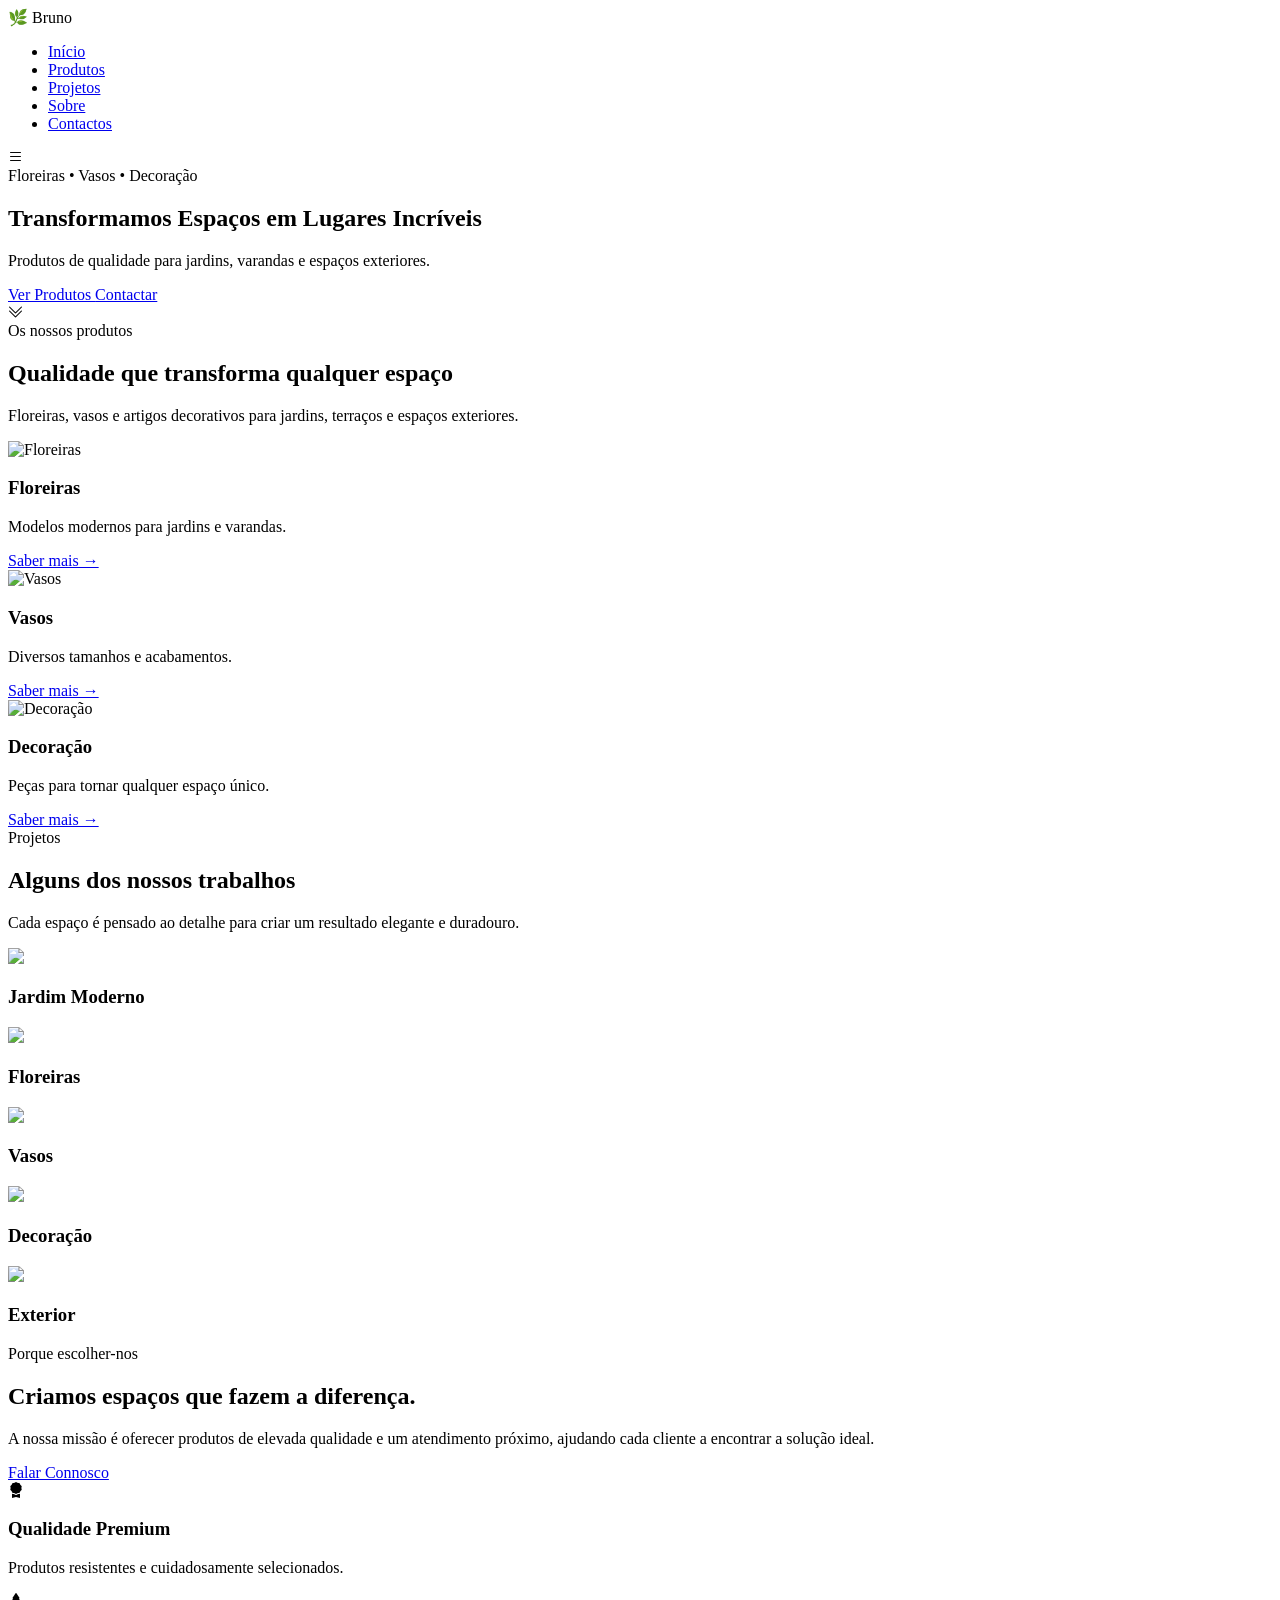
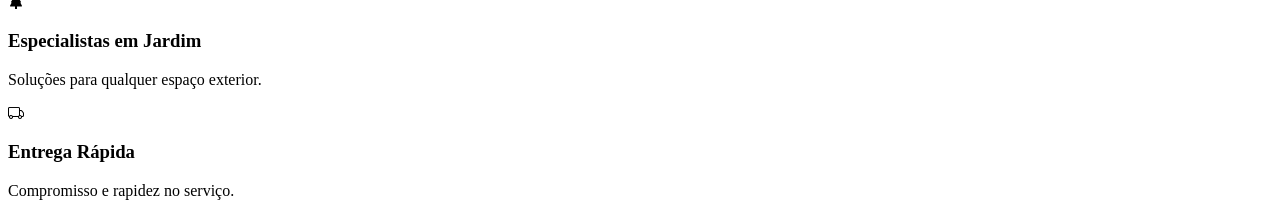
==== index.html @ 59ba1ccf "Add files via upload" ====
<!DOCTYPE html>
<html lang="pt-PT">

<head>

<meta charset="UTF-8">

<meta name="viewport" content="width=device-width, initial-scale=1.0">

<title>Bruno | Floreiras & Decoração</title>

<meta name="description" content="Floreiras, vasos e decoração para jardins.">

<link rel="preconnect" href="https://fonts.googleapis.com">

<link rel="preconnect" href="https://fonts.gstatic.com" crossorigin>

<link href="https://fonts.googleapis.com/css2?family=Montserrat:wght@300;400;500;600;700;800&display=swap" rel="stylesheet">

<link href="https://cdn.jsdelivr.net/npm/bootstrap-icons@1.11.3/font/bootstrap-icons.css" rel="stylesheet">

<link rel="stylesheet" href="assets/css/style.css">

</head>

<body>

<div id="loader">

<div class="leaf"></div>

</div>

<header>

<nav class="navbar">

<div class="container">

<div class="logo">

🌿 Bruno

</div>

<ul>

<li><a href="#inicio">Início</a></li>

<li><a href="#produtos">Produtos</a></li>

<li><a href="#projetos">Projetos</a></li>

<li><a href="#sobre">Sobre</a></li>

<li><a href="#contactos">Contactos</a></li>

</ul>

<div class="menu-mobile">

<i class="bi bi-list"></i>

</div>

</div>

</nav>

<section class="hero" id="inicio">

<div class="overlay"></div>

<div class="hero-content">

<span>

Floreiras • Vasos • Decoração

</span>

<h1>

Transformamos Espaços em Lugares Incríveis

</h1>

<p>

Produtos de qualidade para jardins,
varandas e espaços exteriores.

</p>

<div class="hero-buttons">

<a href="#produtos" class="btn green">

Ver Produtos

</a>

<a href="#contactos" class="btn white">

Contactar

</a>

</div>

</div>

<div class="scroll">

<i class="bi bi-chevron-double-down"></i>

</div>

</section>

</header>

<main>

<section id="produtos" class="products">

<div class="container">

<div class="section-title">

<span>Os nossos produtos</span>

<h2>Qualidade que transforma qualquer espaço</h2>

<p>
Floreiras, vasos e artigos decorativos para jardins, terraços e espaços exteriores.
</p>

</div>

<div class="product-grid">

<div class="card">

<img src="https://images.unsplash.com/photo-1466692476868-aef1dfb1e735?w=900" alt="Floreiras">

<div class="info">

<h3>Floreiras</h3>

<p>Modelos modernos para jardins e varandas.</p>

<a href="#">Saber mais →</a>

</div>

</div>

<div class="card">

<img src="https://images.unsplash.com/photo-1463320726281-696a485928c7?w=900" alt="Vasos">

<div class="info">

<h3>Vasos</h3>

<p>Diversos tamanhos e acabamentos.</p>

<a href="#">Saber mais →</a>

</div>

</div>

<div class="card">

<img src="https://images.unsplash.com/photo-1494526585095-c41746248156?w=900" alt="Decoração">

<div class="info">

<h3>Decoração</h3>

<p>Peças para tornar qualquer espaço único.</p>

<a href="#">Saber mais →</a>

</div>

</div>

</div>

</div>

</section>



<section id="projetos" class="projects">

<div class="container">

<div class="section-title">

<span>Projetos</span>

<h2>Alguns dos nossos trabalhos</h2>

<p>

Cada espaço é pensado ao detalhe para criar um resultado elegante e duradouro.

</p>

</div>

<div class="gallery">

<div class="gallery-item large">

<img src="https://images.unsplash.com/photo-1441974231531-c6227db76b6e?w=1200">

<div class="overlay-gallery">

<h3>Jardim Moderno</h3>

</div>

</div>

<div class="gallery-item">

<img src="https://images.unsplash.com/photo-1466692476868-aef1dfb1e735?w=900">

<div class="overlay-gallery">

<h3>Floreiras</h3>

</div>

</div>

<div class="gallery-item">

<img src="https://images.unsplash.com/photo-1463320726281-696a485928c7?w=900">

<div class="overlay-gallery">

<h3>Vasos</h3>

</div>

</div>

<div class="gallery-item">

<img src="https://images.unsplash.com/photo-1494526585095-c41746248156?w=900">

<div class="overlay-gallery">

<h3>Decoração</h3>

</div>

</div>

<div class="gallery-item">

<img src="https://images.unsplash.com/photo-1505693416388-ac5ce068fe85?w=900">

<div class="overlay-gallery">

<h3>Exterior</h3>

</div>

</div>

</div>

</div>

</section>


<section class="why-us">

<div class="container">

<div class="left">

<span>Porque escolher-nos</span>

<h2>

Criamos espaços que fazem a diferença.

</h2>

<p>

A nossa missão é oferecer produtos de elevada qualidade e um atendimento próximo, ajudando cada cliente a encontrar a solução ideal.

</p>

<a href="#contactos" class="btn green">

Falar Connosco

</a>

</div>

<div class="right">

<div class="feature">

<i class="bi bi-award-fill"></i>

<div>

<h3>Qualidade Premium</h3>

<p>Produtos resistentes e cuidadosamente selecionados.</p>

</div>

</div>

<div class="feature">

<i class="bi bi-tree-fill"></i>

<div>

<h3>Especialistas em Jardim</h3>

<p>Soluções para qualquer espaço exterior.</p>

</div>

</div>

<div class="feature">

<i class="bi bi-truck"></i>

<div>

<h3>Entrega Rápida</h3>

<p>Compromisso e rapidez no serviço.</p>

</div>

</div>

</div>

</div>

</section>



<section id="sobre">

</section>

<section id="contactos">

</section>

</main>

<script src="assets/js/script.js"></script>

</body>

</html>
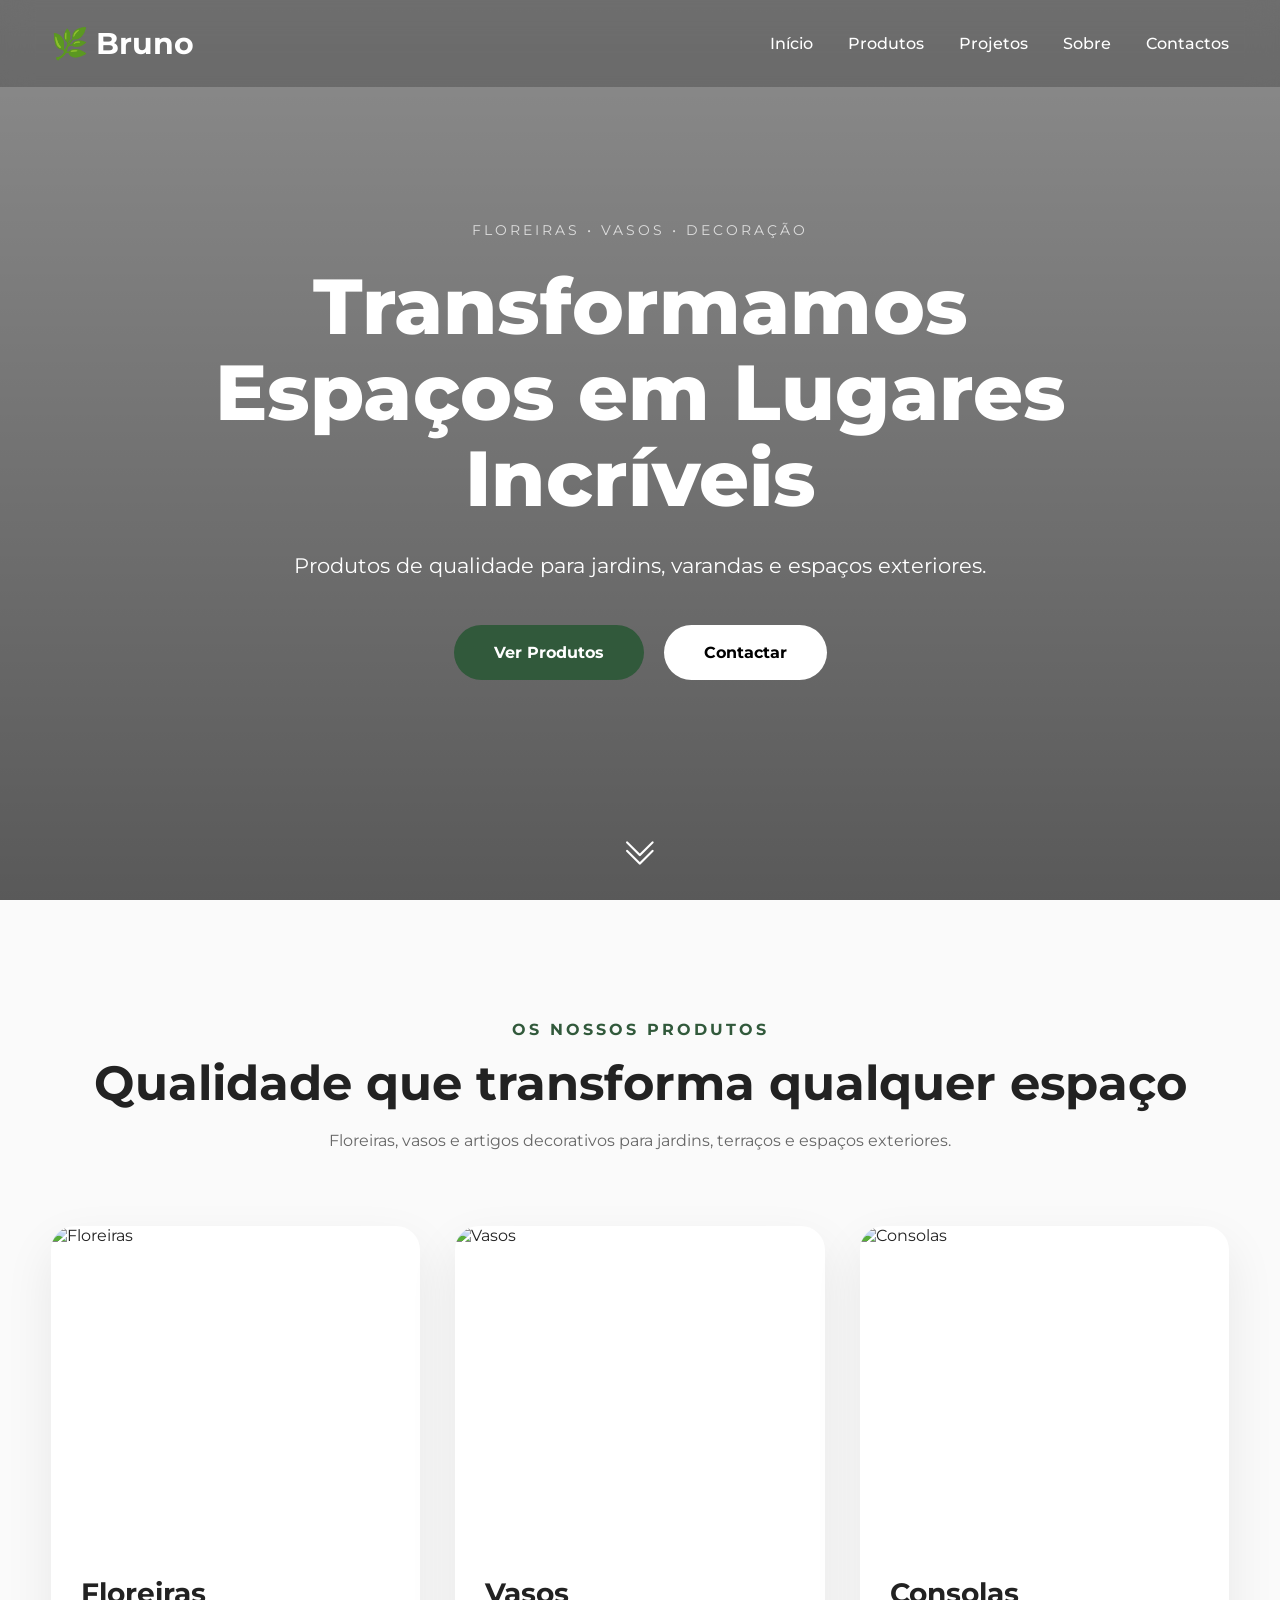
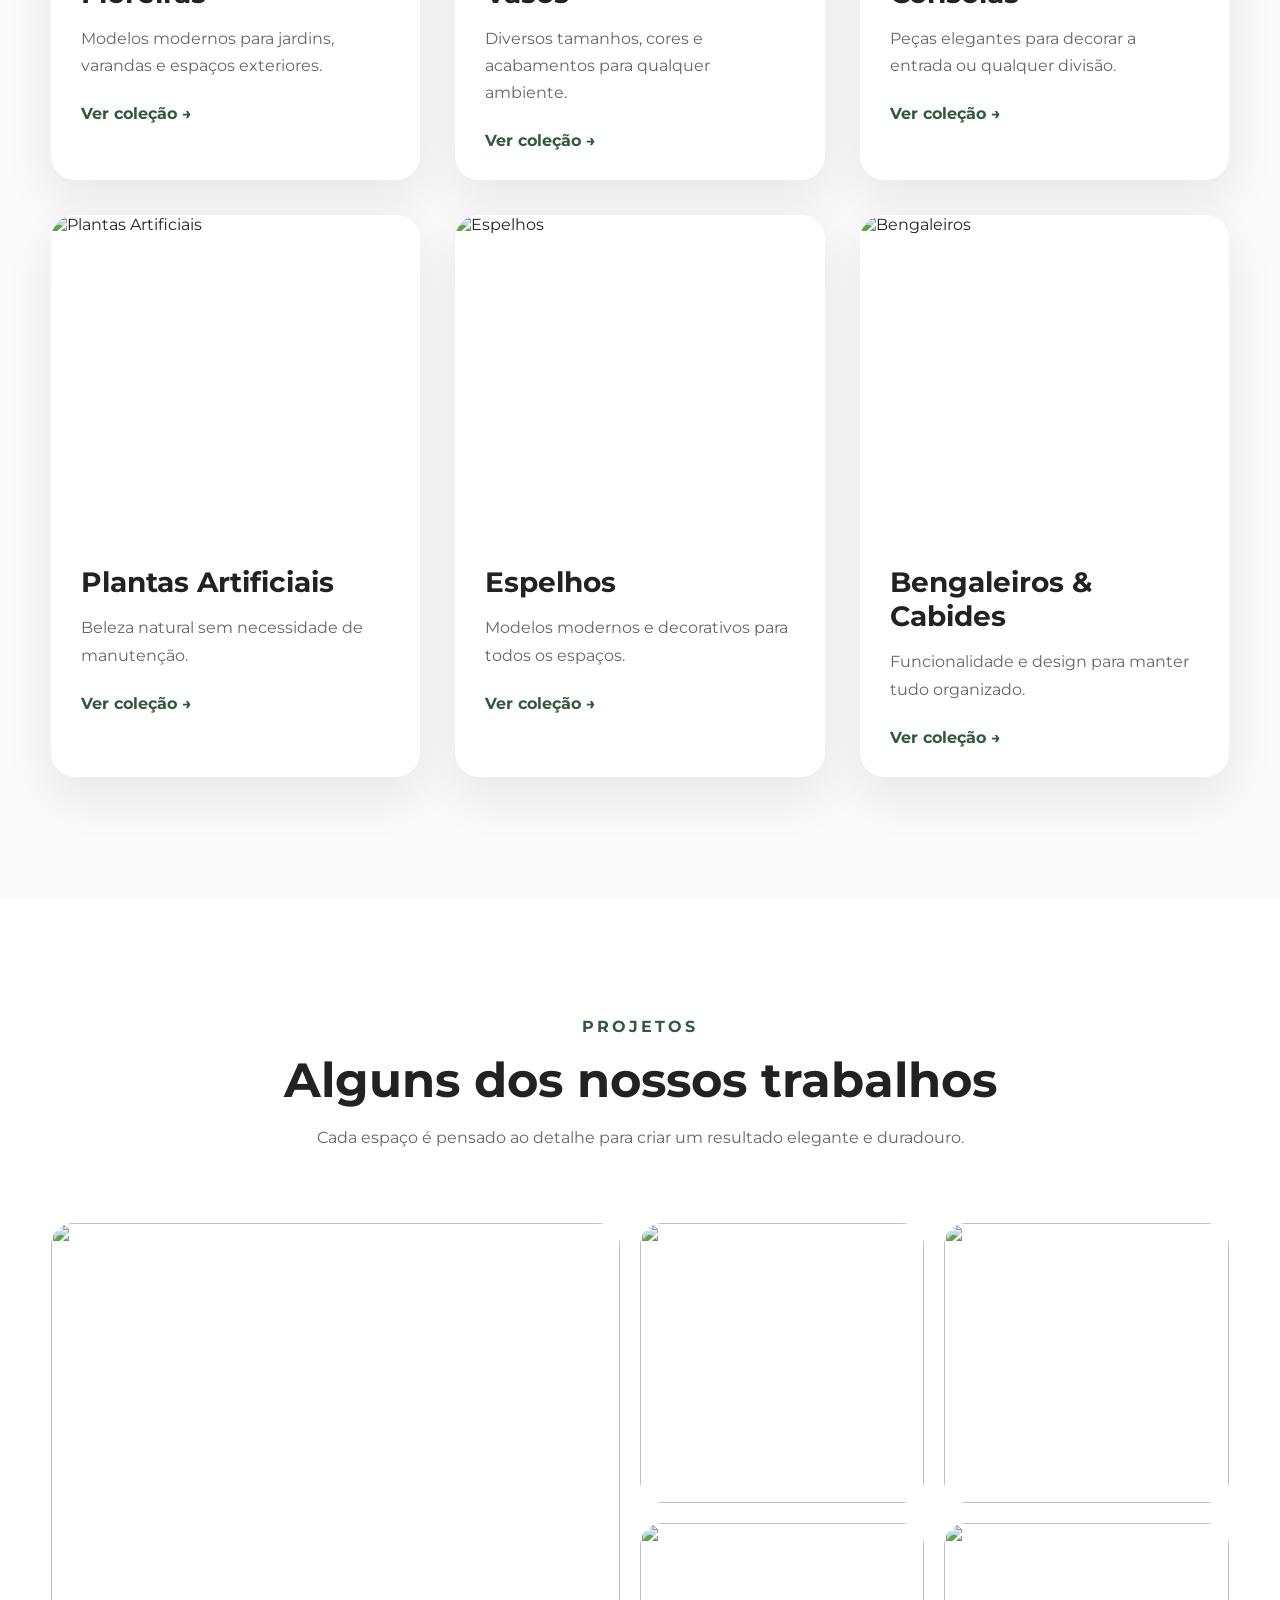
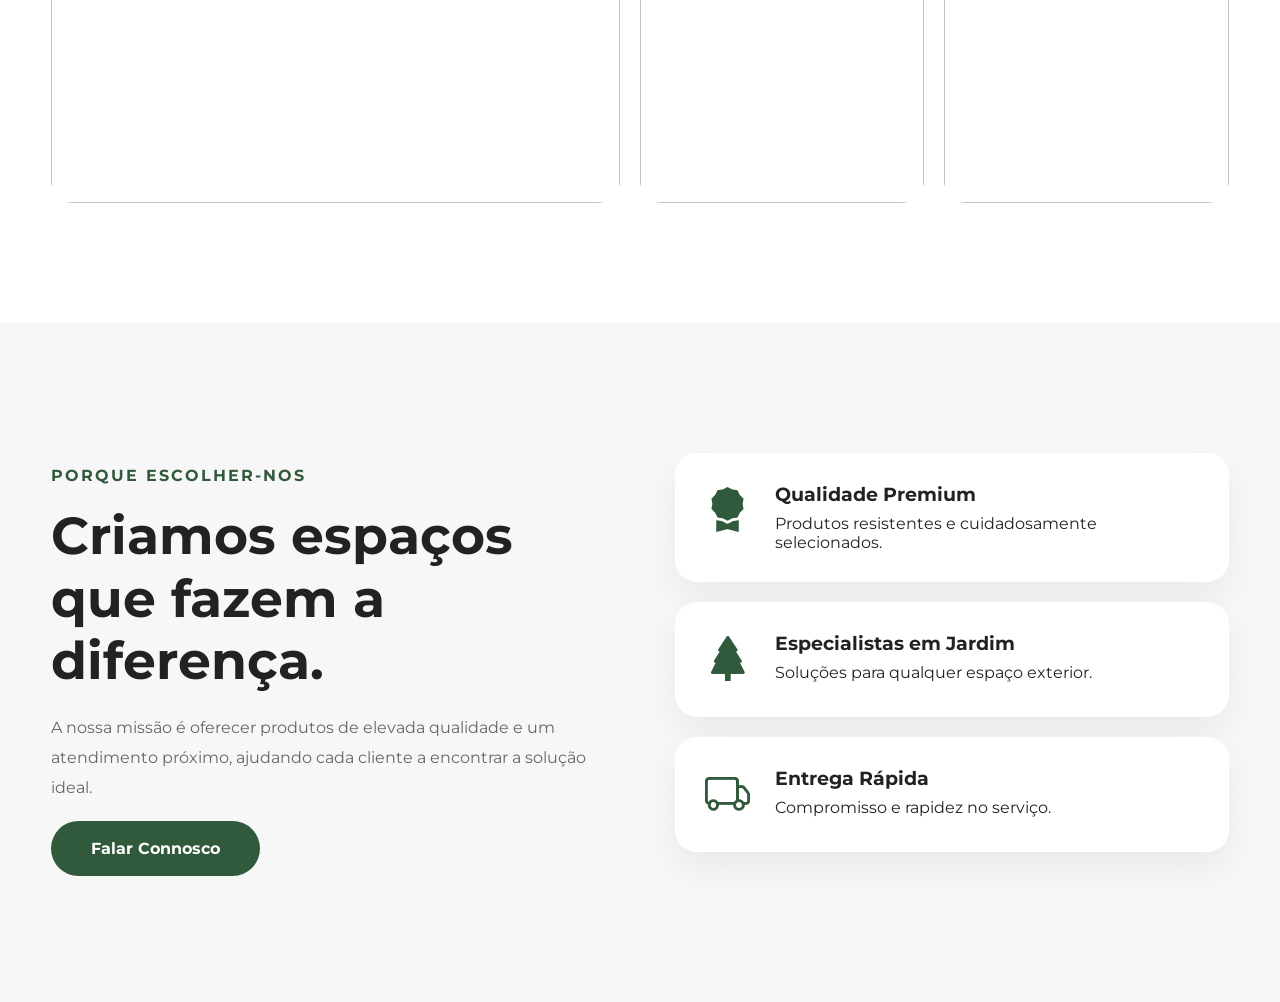
==== commit c98c602e: "Update index.html" ====
--- a/index.html
+++ b/index.html
@@ -140,169 +140,179 @@
 
 <div class="product-grid">
 
-<div class="card">
-
-<img src="https://images.unsplash.com/photo-1466692476868-aef1dfb1e735?w=900" alt="Floreiras">
-
-<div class="info">
+    <div class="card">
+        <img src="https://images.unsplash.com/photo-1466692476868-aef1dfb1e735?w=900" alt="Floreiras">
+
+        <div class="info">
+            <h3>Floreiras</h3>
+            <p>Modelos modernos para jardins, varandas e espaços exteriores.</p>
+            <a href="floreiras.html">Ver coleção →</a>
+        </div>
+    </div>
+
+    <div class="card">
+        <img src="https://images.unsplash.com/photo-1463320726281-696a485928c7?w=900" alt="Vasos">
+
+        <div class="info">
+            <h3>Vasos</h3>
+            <p>Diversos tamanhos, cores e acabamentos para qualquer ambiente.</p>
+            <a href="vasos.html">Ver coleção →</a>
+        </div>
+    </div>
+
+    <div class="card">
+        <img src="https://images.unsplash.com/photo-1505693416388-ac5ce068fe85?w=900" alt="Consolas">
+
+        <div class="info">
+            <h3>Consolas</h3>
+            <p>Peças elegantes para decorar a entrada ou qualquer divisão.</p>
+            <a href="consolas.html">Ver coleção →</a>
+        </div>
+    </div>
+
+    <div class="card">
+        <img src="https://images.unsplash.com/photo-1459156212016-c812468e2115?w=900" alt="Plantas Artificiais">
+
+        <div class="info">
+            <h3>Plantas Artificiais</h3>
+            <p>Beleza natural sem necessidade de manutenção.</p>
+            <a href="plantas-artificiais.html">Ver coleção →</a>
+        </div>
+    </div>
+
+    <div class="card">
+        <img src="https://images.unsplash.com/photo-1513519245088-0e12902e5a38?w=900" alt="Espelhos">
+
+        <div class="info">
+            <h3>Espelhos</h3>
+            <p>Modelos modernos e decorativos para todos os espaços.</p>
+            <a href="espelhos.html">Ver coleção →</a>
+        </div>
+    </div>
+
+    <div class="card">
+        <img src="https://images.unsplash.com/photo-1519947486511-46149fa0a254?w=900" alt="Bengaleiros">
+
+        <div class="info">
+            <h3>Bengaleiros & Cabides</h3>
+            <p>Funcionalidade e design para manter tudo organizado.</p>
+            <a href="bengaleiros.html">Ver coleção →</a>
+        </div>
+    </div>
+
+</div>
+
+</section>
+
+
+
+<section id="projetos" class="projects">
+
+<div class="container">
+
+<div class="section-title">
+
+<span>Projetos</span>
+
+<h2>Alguns dos nossos trabalhos</h2>
+
+<p>
+
+Cada espaço é pensado ao detalhe para criar um resultado elegante e duradouro.
+
+</p>
+
+</div>
+
+<div class="gallery">
+
+<div class="gallery-item large">
+
+<img src="https://images.unsplash.com/photo-1441974231531-c6227db76b6e?w=1200">
+
+<div class="overlay-gallery">
+
+<h3>Jardim Moderno</h3>
+
+</div>
+
+</div>
+
+<div class="gallery-item">
+
+<img src="https://images.unsplash.com/photo-1466692476868-aef1dfb1e735?w=900">
+
+<div class="overlay-gallery">
 
 <h3>Floreiras</h3>
 
-<p>Modelos modernos para jardins e varandas.</p>
-
-<a href="#">Saber mais →</a>
-
-</div>
-
-</div>
-
-<div class="card">
-
-<img src="https://images.unsplash.com/photo-1463320726281-696a485928c7?w=900" alt="Vasos">
-
-<div class="info">
+</div>
+
+</div>
+
+<div class="gallery-item">
+
+<img src="https://images.unsplash.com/photo-1463320726281-696a485928c7?w=900">
+
+<div class="overlay-gallery">
 
 <h3>Vasos</h3>
 
-<p>Diversos tamanhos e acabamentos.</p>
-
-<a href="#">Saber mais →</a>
-
-</div>
-
-</div>
-
-<div class="card">
-
-<img src="https://images.unsplash.com/photo-1494526585095-c41746248156?w=900" alt="Decoração">
-
-<div class="info">
+</div>
+
+</div>
+
+<div class="gallery-item">
+
+<img src="https://images.unsplash.com/photo-1494526585095-c41746248156?w=900">
+
+<div class="overlay-gallery">
 
 <h3>Decoração</h3>
 
-<p>Peças para tornar qualquer espaço único.</p>
-
-<a href="#">Saber mais →</a>
-
-</div>
-
-</div>
-
-</div>
-
-</div>
-
-</section>
-
-
-
-<section id="projetos" class="projects">
+</div>
+
+</div>
+
+<div class="gallery-item">
+
+<img src="https://images.unsplash.com/photo-1505693416388-ac5ce068fe85?w=900">
+
+<div class="overlay-gallery">
+
+<h3>Exterior</h3>
+
+</div>
+
+</div>
+
+</div>
+
+</div>
+
+</section>
+
+
+<section class="why-us">
 
 <div class="container">
 
-<div class="section-title">
-
-<span>Projetos</span>
-
-<h2>Alguns dos nossos trabalhos</h2>
+<div class="left">
+
+<span>Porque escolher-nos</span>
+
+<h2>
+
+Criamos espaços que fazem a diferença.
+
+</h2>
 
 <p>
 
-Cada espaço é pensado ao detalhe para criar um resultado elegante e duradouro.
+A nossa missão é oferecer produtos de elevada qualidade e um atendimento próximo, ajudando cada cliente a encontrar a solução ideal.
 
 </p>
 
-</div>
-
-<div class="gallery">
-
-<div class="gallery-item large">
-
-<img src="https://images.unsplash.com/photo-1441974231531-c6227db76b6e?w=1200">
-
-<div class="overlay-gallery">
-
-<h3>Jardim Moderno</h3>
-
-</div>
-
-</div>
-
-<div class="gallery-item">
-
-<img src="https://images.unsplash.com/photo-1466692476868-aef1dfb1e735?w=900">
-
-<div class="overlay-gallery">
-
-<h3>Floreiras</h3>
-
-</div>
-
-</div>
-
-<div class="gallery-item">
-
-<img src="https://images.unsplash.com/photo-1463320726281-696a485928c7?w=900">
-
-<div class="overlay-gallery">
-
-<h3>Vasos</h3>
-
-</div>
-
-</div>
-
-<div class="gallery-item">
-
-<img src="https://images.unsplash.com/photo-1494526585095-c41746248156?w=900">
-
-<div class="overlay-gallery">
-
-<h3>Decoração</h3>
-
-</div>
-
-</div>
-
-<div class="gallery-item">
-
-<img src="https://images.unsplash.com/photo-1505693416388-ac5ce068fe85?w=900">
-
-<div class="overlay-gallery">
-
-<h3>Exterior</h3>
-
-</div>
-
-</div>
-
-</div>
-
-</div>
-
-</section>
-
-
-<section class="why-us">
-
-<div class="container">
-
-<div class="left">
-
-<span>Porque escolher-nos</span>
-
-<h2>
-
-Criamos espaços que fazem a diferença.
-
-</h2>
-
-<p>
-
-A nossa missão é oferecer produtos de elevada qualidade e um atendimento próximo, ajudando cada cliente a encontrar a solução ideal.
-
-</p>
-
 <a href="#contactos" class="btn green">
 
 Falar Connosco
@@ -377,4 +387,4 @@
 
 </body>
 
-</html>+</html>
--- a/assets/css/style.css
+++ b/assets/css/style.css
@@ -0,0 +1,870 @@
+/* ==========================
+   BRUNO PREMIUM V2
+========================== */
+
+:root{
+
+--green:#31593b;
+--green-light:#6f9d61;
+--gold:#c8a96b;
+
+--dark:#121212;
+--white:#ffffff;
+
+--grey:#f5f5f5;
+--text:#555;
+
+--radius:22px;
+
+--shadow:0 15px 40px rgba(0,0,0,.12);
+
+}
+
+*{
+
+margin:0;
+padding:0;
+box-sizing:border-box;
+
+}
+
+html{
+
+scroll-behavior:smooth;
+
+}
+
+body{
+
+font-family:'Montserrat',sans-serif;
+background:white;
+color:#222;
+overflow-x:hidden;
+
+}
+
+img{
+
+max-width:100%;
+display:block;
+
+}
+
+a{
+
+text-decoration:none;
+
+}
+
+.container{
+
+width:min(1200px,92%);
+margin:auto;
+
+}
+
+/* ==========================
+LOADER
+========================== */
+
+#loader{
+
+position:fixed;
+
+inset:0;
+
+background:white;
+
+display:flex;
+
+justify-content:center;
+
+align-items:center;
+
+z-index:99999;
+
+transition:1s;
+
+}
+
+.leaf{
+
+width:70px;
+
+height:70px;
+
+border-radius:50%;
+
+border:6px solid var(--green);
+
+border-top-color:transparent;
+
+animation:spin 1s linear infinite;
+
+}
+
+@keyframes spin{
+
+to{
+
+transform:rotate(360deg);
+
+}
+
+}
+
+/* ==========================
+NAVBAR
+========================== */
+
+.navbar{
+
+position:fixed;
+
+top:0;
+
+left:0;
+
+width:100%;
+
+z-index:999;
+
+padding:25px 0;
+
+transition:.4s;
+
+background:rgba(20,20,20,.25);
+
+backdrop-filter:blur(15px);
+
+}
+
+.navbar.scrolled{
+
+background:rgba(18,18,18,.92);
+
+padding:15px 0;
+
+box-shadow:0 15px 35px rgba(0,0,0,.15);
+
+}
+
+.navbar .container{
+
+display:flex;
+
+justify-content:space-between;
+
+align-items:center;
+
+}
+
+.logo{
+
+font-size:30px;
+
+font-weight:700;
+
+color:white;
+
+}
+
+.navbar ul{
+
+display:flex;
+
+gap:35px;
+
+list-style:none;
+
+}
+
+.navbar a{
+
+color:white;
+
+font-weight:500;
+
+transition:.3s;
+
+}
+
+.navbar a:hover{
+
+color:var(--gold);
+
+}
+
+.menu-mobile{
+
+display:none;
+
+font-size:34px;
+
+color:white;
+
+cursor:pointer;
+
+}
+
+/* ==========================
+HERO
+========================== */
+
+.hero{
+
+height:100vh;
+
+background:url("https://images.unsplash.com/photo-1501004318641-b39e6451bec6?w=2200") center center/cover;
+
+position:relative;
+
+display:flex;
+
+justify-content:center;
+
+align-items:center;
+
+text-align:center;
+
+}
+
+.overlay{
+
+position:absolute;
+
+inset:0;
+
+background:linear-gradient(rgba(0,0,0,.45),rgba(0,0,0,.65));
+
+}
+
+.hero-content{
+
+position:relative;
+
+z-index:2;
+
+color:white;
+
+width:min(900px,92%);
+
+animation:fadeUp 1.2s;
+
+}
+
+.hero span{
+
+letter-spacing:3px;
+
+text-transform:uppercase;
+
+color:#ddd;
+
+font-size:14px;
+
+}
+
+.hero h1{
+
+font-size:78px;
+
+font-weight:800;
+
+margin:25px 0;
+
+line-height:1.1;
+
+}
+
+.hero p{
+
+font-size:21px;
+
+line-height:1.8;
+
+max-width:700px;
+
+margin:auto;
+
+margin-bottom:40px;
+
+}
+
+.hero-buttons{
+
+display:flex;
+
+justify-content:center;
+
+gap:20px;
+
+flex-wrap:wrap;
+
+}
+
+.btn{
+
+padding:18px 40px;
+
+border-radius:50px;
+
+font-weight:700;
+
+transition:.4s;
+
+}
+
+.green{
+
+background:var(--green);
+
+color:white;
+
+}
+
+.green:hover{
+
+background:#24442d;
+
+transform:translateY(-4px);
+
+}
+
+.white{
+
+background:white;
+
+color:black;
+
+}
+
+.white:hover{
+
+transform:translateY(-4px);
+
+}
+
+.scroll{
+
+position:absolute;
+
+bottom:25px;
+
+left:50%;
+
+transform:translateX(-50%);
+
+font-size:34px;
+
+color:white;
+
+animation:bounce 2s infinite;
+
+}
+
+@keyframes fadeUp{
+
+from{
+
+opacity:0;
+
+transform:translateY(60px);
+
+}
+
+to{
+
+opacity:1;
+
+transform:translateY(0);
+
+}
+
+}
+
+@keyframes bounce{
+
+0%,20%,50%,80%,100%{
+
+transform:translate(-50%,0);
+
+}
+
+40%{
+
+transform:translate(-50%,-12px);
+
+}
+
+60%{
+
+transform:translate(-50%,-6px);
+
+}
+
+}
+
+/*==========================
+PRODUTOS
+==========================*/
+
+.products{
+
+padding:120px 0;
+
+background:#fafafa;
+
+}
+
+.section-title{
+
+text-align:center;
+
+margin-bottom:70px;
+
+}
+
+.section-title span{
+
+color:var(--green);
+
+font-weight:700;
+
+text-transform:uppercase;
+
+letter-spacing:3px;
+
+}
+
+.section-title h2{
+
+font-size:48px;
+
+margin:15px 0;
+
+}
+
+.section-title p{
+
+max-width:700px;
+
+margin:auto;
+
+color:#666;
+
+line-height:1.8;
+
+}
+
+.product-grid{
+
+display:grid;
+
+grid-template-columns:repeat(auto-fit,minmax(320px,1fr));
+
+gap:35px;
+
+}
+
+.card{
+
+background:white;
+
+border-radius:24px;
+
+overflow:hidden;
+
+box-shadow:0 20px 50px rgba(0,0,0,.08);
+
+transition:.45s;
+
+}
+
+.card:hover{
+
+transform:translateY(-12px);
+
+box-shadow:0 35px 70px rgba(0,0,0,.15);
+
+}
+
+.card img{
+
+height:320px;
+
+width:100%;
+
+object-fit:cover;
+
+transition:.7s;
+
+}
+
+.card:hover img{
+
+transform:scale(1.08);
+
+}
+
+.info{
+
+padding:30px;
+
+}
+
+.info h3{
+
+font-size:28px;
+
+margin-bottom:15px;
+
+}
+
+.info p{
+
+color:#666;
+
+line-height:1.7;
+
+margin-bottom:25px;
+
+}
+
+.info a{
+
+color:var(--green);
+
+font-weight:700;
+
+}
+
+.info a:hover{
+
+color:var(--gold);
+
+}
+
+/*==========================
+PROJETOS
+==========================*/
+
+.projects{
+
+padding:120px 0;
+
+background:white;
+
+}
+
+.gallery{
+
+display:grid;
+
+grid-template-columns:2fr 1fr 1fr;
+
+grid-auto-rows:280px;
+
+gap:20px;
+
+}
+
+.gallery-item{
+
+position:relative;
+
+overflow:hidden;
+
+border-radius:22px;
+
+cursor:pointer;
+
+}
+
+.large{
+
+grid-row:span 2;
+
+}
+
+.gallery img{
+
+width:100%;
+
+height:100%;
+
+object-fit:cover;
+
+transition:.8s;
+
+}
+
+.gallery-item:hover img{
+
+transform:scale(1.12);
+
+}
+
+.overlay-gallery{
+
+position:absolute;
+
+inset:0;
+
+background:linear-gradient(transparent,rgba(0,0,0,.7));
+
+display:flex;
+
+align-items:flex-end;
+
+padding:25px;
+
+opacity:0;
+
+transition:.4s;
+
+}
+
+.gallery-item:hover .overlay-gallery{
+
+opacity:1;
+
+}
+
+.overlay-gallery h3{
+
+color:white;
+
+font-size:24px;
+
+}
+
+
+/*==========================
+WHY US
+==========================*/
+
+.why-us{
+
+padding:130px 0;
+
+background:#f7f7f7;
+
+}
+
+.why-us .container{
+
+display:grid;
+
+grid-template-columns:1fr 1fr;
+
+gap:70px;
+
+align-items:center;
+
+}
+
+.left span{
+
+color:var(--green);
+
+font-weight:700;
+
+letter-spacing:2px;
+
+text-transform:uppercase;
+
+}
+
+.left h2{
+
+font-size:52px;
+
+margin:20px 0;
+
+line-height:1.2;
+
+}
+
+.left p{
+
+line-height:1.9;
+
+color:#666;
+
+margin-bottom:35px;
+
+}
+
+.feature{
+
+display:flex;
+
+gap:25px;
+
+background:white;
+
+padding:30px;
+
+border-radius:22px;
+
+margin-bottom:20px;
+
+box-shadow:0 15px 35px rgba(0,0,0,.06);
+
+transition:.35s;
+
+}
+
+.feature:hover{
+
+transform:translateX(12px);
+
+}
+
+.feature i{
+
+font-size:45px;
+
+color:var(--green);
+
+}
+
+.feature h3{
+
+margin-bottom:8px;
+
+}
+
+/* ===================================================
+   RESPONSIVE - MOBILE
+=================================================== */
+
+@media (max-width:768px){
+
+body{
+overflow-x:hidden;
+}
+
+.logo{
+font-size:24px;
+}
+
+.menu-mobile{
+display:block;
+z-index:1002;
+}
+
+.navbar ul{
+
+position:fixed;
+
+top:0;
+right:-100%;
+
+width:280px;
+height:100vh;
+
+background:#1f3526;
+
+display:flex;
+flex-direction:column;
+justify-content:center;
+align-items:center;
+
+gap:35px;
+
+transition:.4s;
+
+z-index:1001;
+
+}
+
+.navbar ul.active{
+
+right:0;
+
+}
+
+.hero{
+
+padding:0 20px;
+height:90vh;
+
+}
+
+.hero h1{
+
+font-size:40px;
+
+}
+
+.hero p{
+
+font-size:17px;
+
+}
+
+.hero-buttons{
+
+flex-direction:column;
+
+}
+
+.btn{
+
+width:230px;
+
+}
+
+.section-title h2{
+
+font-size:34px;
+
+}
+
+.product-grid{
+
+grid-template-columns:1fr;
+
+}
+
+.gallery{
+
+grid-template-columns:1fr;
+
+grid-auto-rows:230px;
+
+}
+
+.large{
+
+grid-row:span 1;
+
+}
+
+.why-us .container{
+
+grid-template-columns:1fr;
+
+}
+
+.left h2{
+
+font-size:34px;
+
+}
+
+.feature{
+
+padding:20px;
+
+}
+
+.feature i{
+
+font-size:32px;
+
+}
+
+}
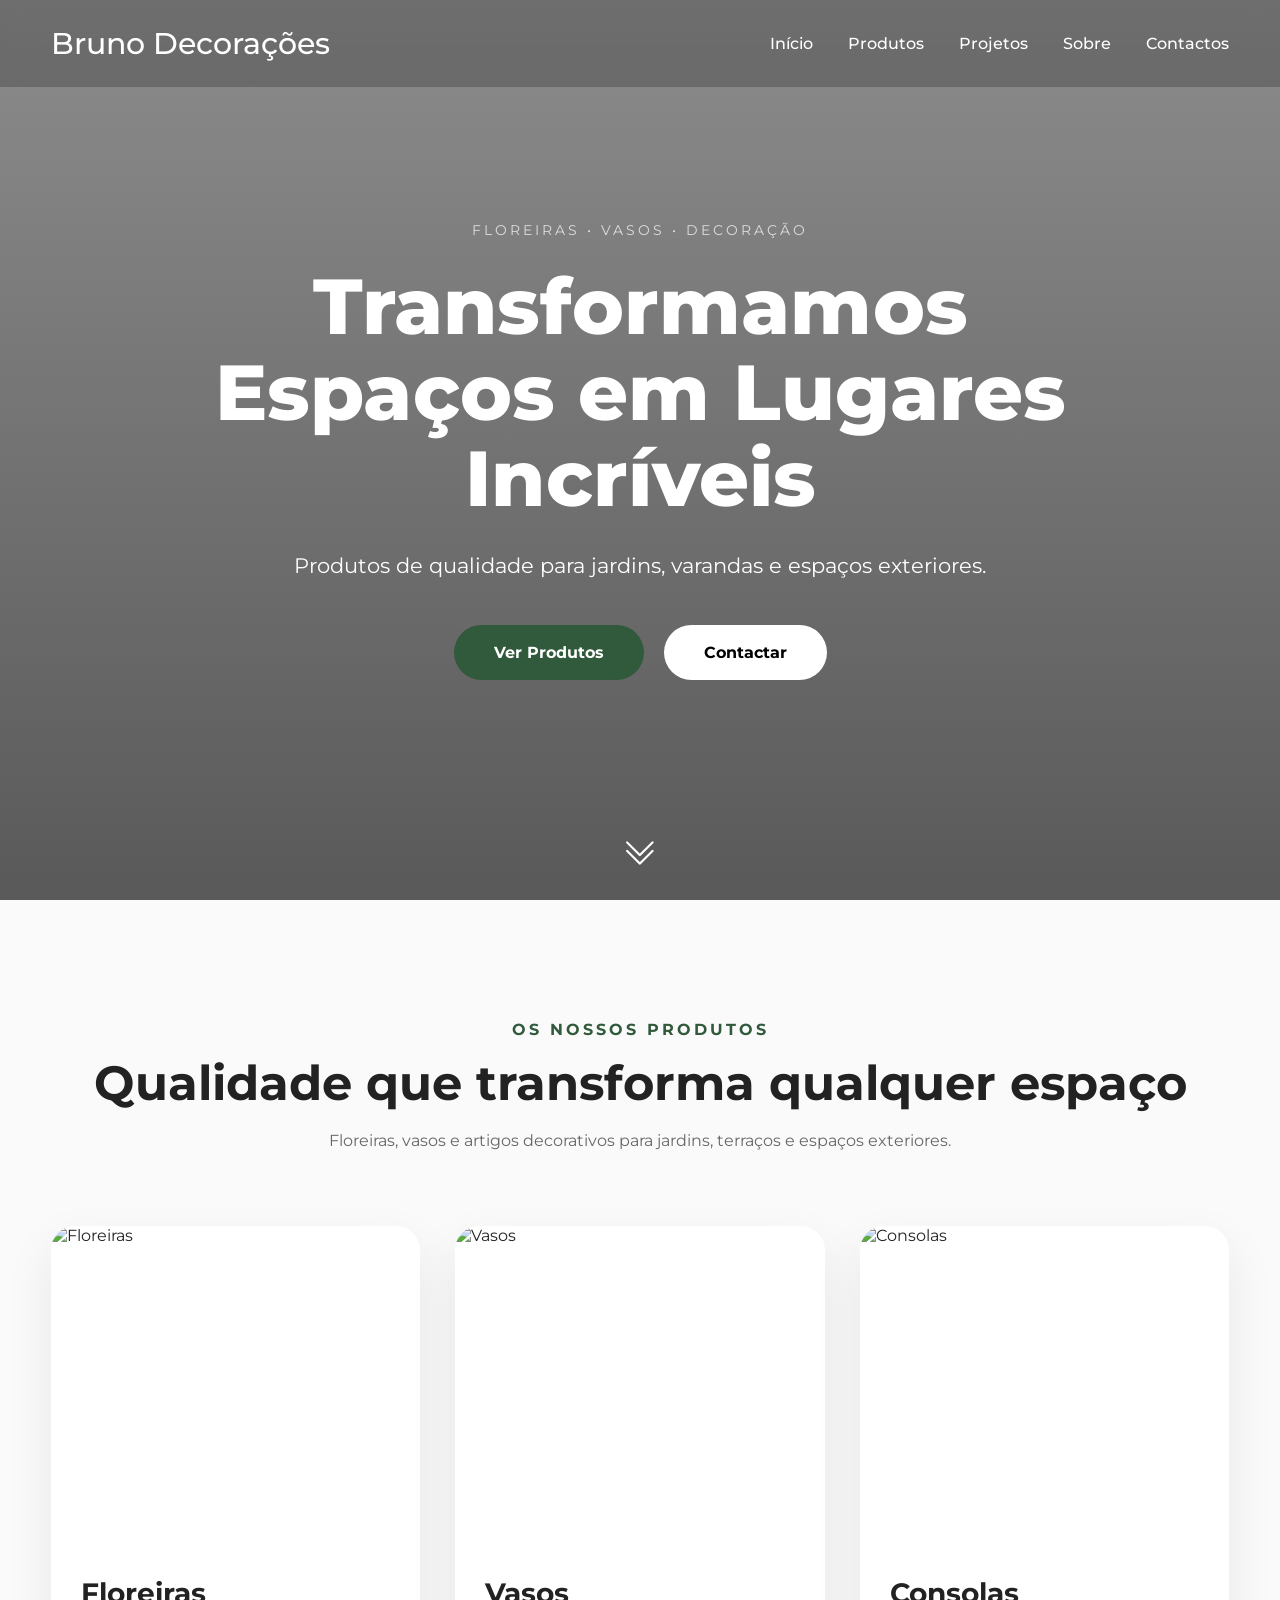
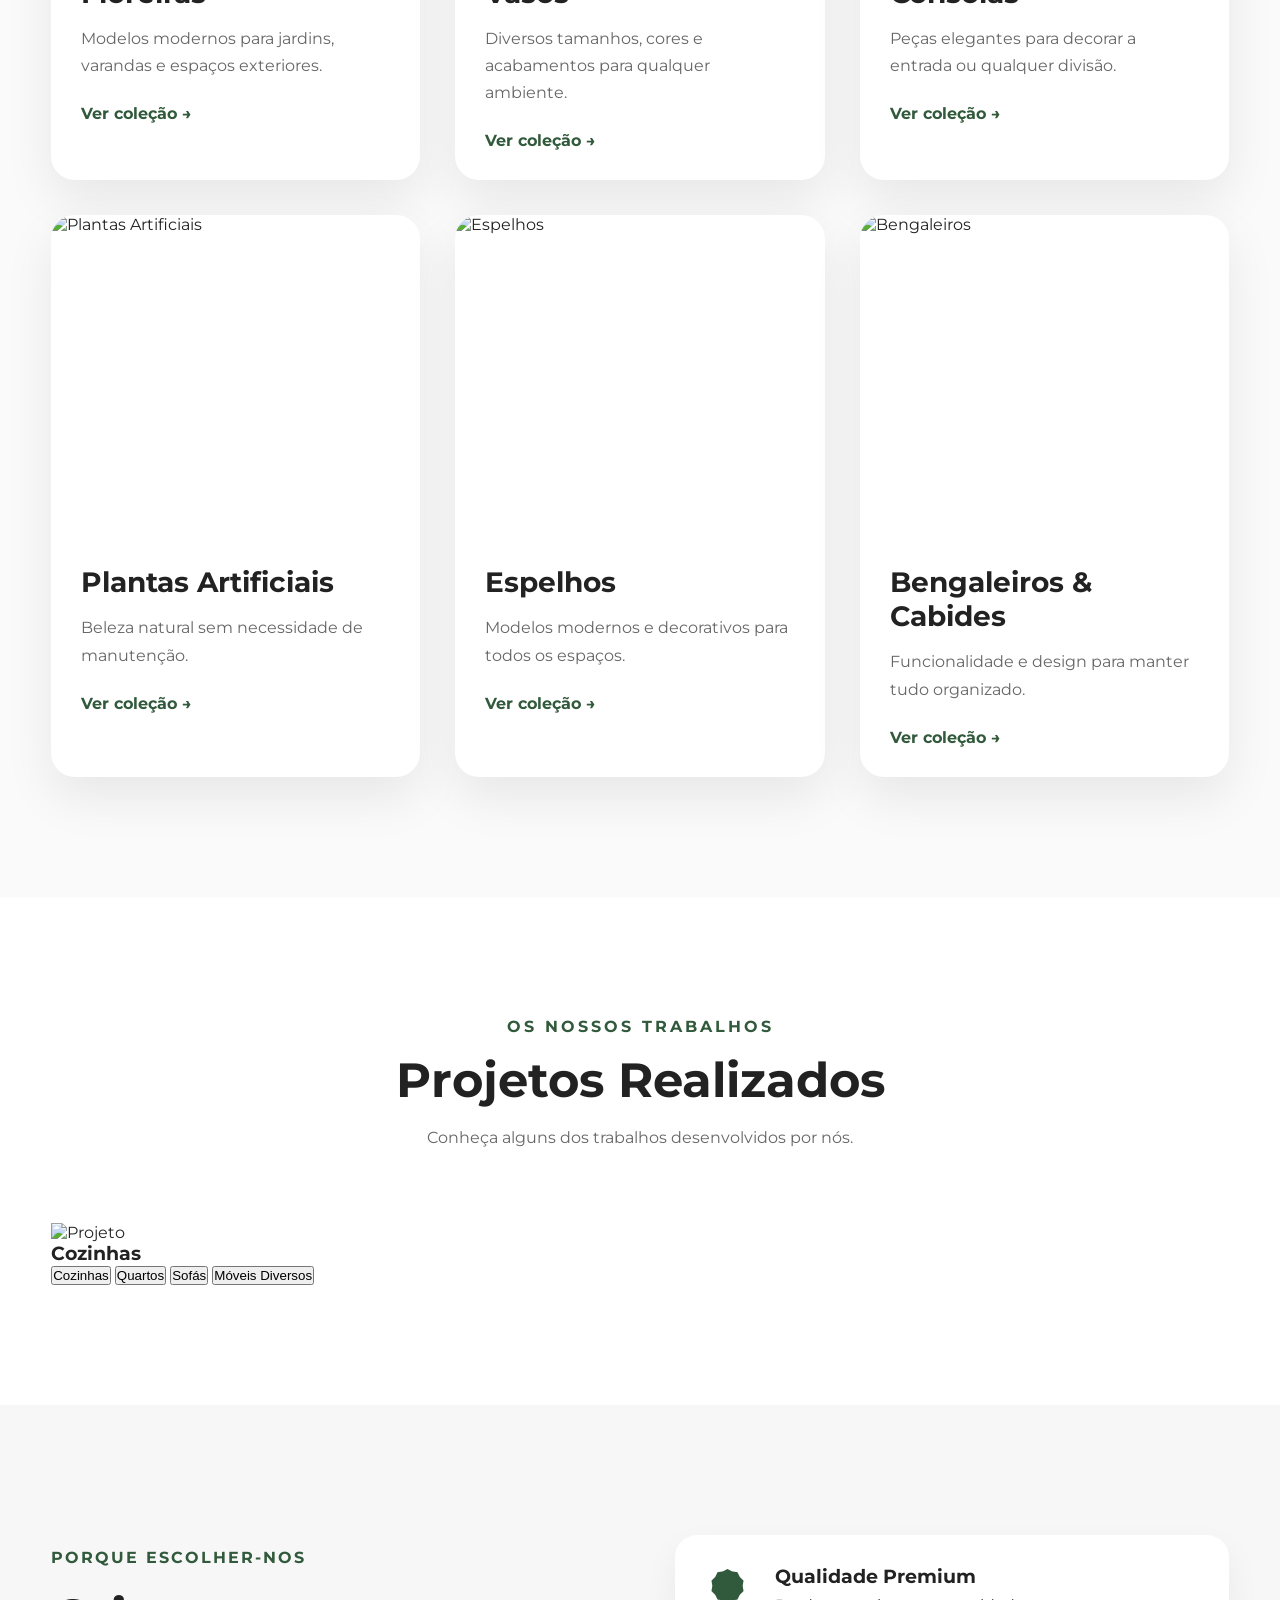
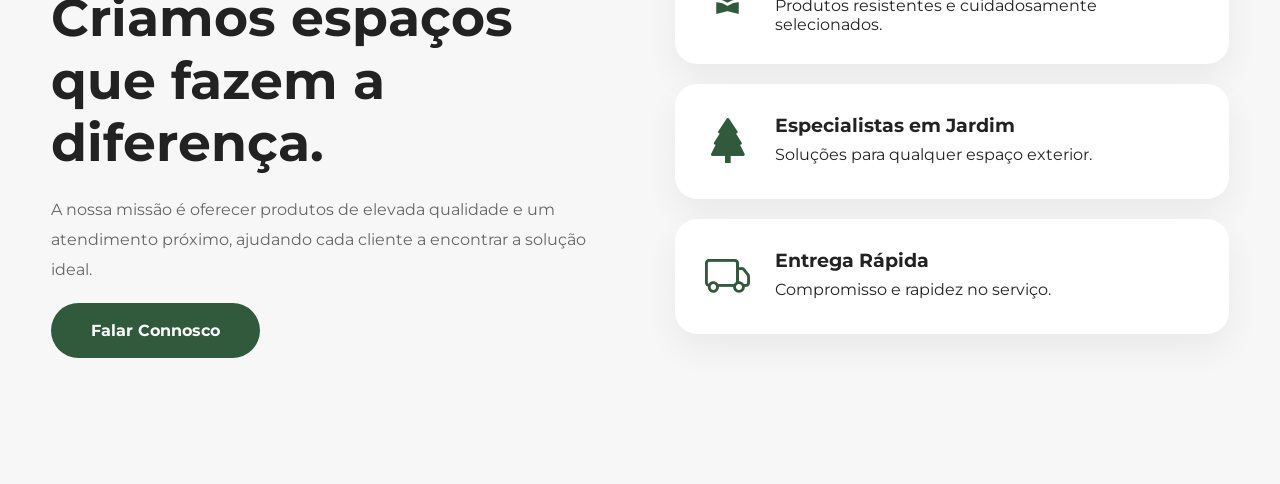
==== commit c6d6fa64: "Add files via upload" ====
--- a/index.html
+++ b/index.html
@@ -37,11 +37,7 @@
 
 <div class="container">
 
-<div class="logo">
-
-🌿 Bruno
-
-</div>
+<a href="index.html" class="logo">Bruno Decorações</a>
 
 <ul>
 
@@ -49,7 +45,7 @@
 
 <li><a href="#produtos">Produtos</a></li>
 
-<li><a href="#projetos">Projetos</a></li>
+<li><a href="#projects">Projetos</a></li>
 
 <li><a href="#sobre">Sobre</a></li>
 
@@ -206,113 +202,89 @@
 
 
 
-<section id="projetos" class="projects">
+<section id="projects" class="projects">
+
+    <div class="container">
+
+        <div class="section-title">
+            <span>Os nossos trabalhos</span>
+            <h2>Projetos Realizados</h2>
+            <p>Conheça alguns dos trabalhos desenvolvidos por nós.</p>
+        </div>
+
+        <div class="portfolio">
+
+            <div class="portfolio-image">
+
+                <img id="portfolioImage"
+                src="https://picsum.photos/1400/800?1"
+                alt="Projeto">
+
+            </div>
+
+            <div class="portfolio-info">
+
+                <h3 id="portfolioTitle">
+                    Cozinhas
+                </h3>
+
+                <div id="portfolioDots" class="portfolio-dots">
+
+                </div>
+
+                <div class="portfolio-tabs">
+
+                    <button class="portfolio-tab active"
+                    data-category="0">
+                        Cozinhas
+                    </button>
+
+                    <button class="portfolio-tab"
+                    data-category="1">
+                        Quartos
+                    </button>
+
+                    <button class="portfolio-tab"
+                    data-category="2">
+                        Sofás
+                    </button>
+
+                    <button class="portfolio-tab"
+                    data-category="3">
+                        Móveis Diversos
+                    </button>
+
+                </div>
+
+            </div>
+
+        </div>
+
+    </div>
+
+</section>
+
+
+<section class="why-us">
 
 <div class="container">
 
-<div class="section-title">
-
-<span>Projetos</span>
-
-<h2>Alguns dos nossos trabalhos</h2>
+<div class="left">
+
+<span>Porque escolher-nos</span>
+
+<h2>
+
+Criamos espaços que fazem a diferença.
+
+</h2>
 
 <p>
 
-Cada espaço é pensado ao detalhe para criar um resultado elegante e duradouro.
+A nossa missão é oferecer produtos de elevada qualidade e um atendimento próximo, ajudando cada cliente a encontrar a solução ideal.
 
 </p>
 
-</div>
-
-<div class="gallery">
-
-<div class="gallery-item large">
-
-<img src="https://images.unsplash.com/photo-1441974231531-c6227db76b6e?w=1200">
-
-<div class="overlay-gallery">
-
-<h3>Jardim Moderno</h3>
-
-</div>
-
-</div>
-
-<div class="gallery-item">
-
-<img src="https://images.unsplash.com/photo-1466692476868-aef1dfb1e735?w=900">
-
-<div class="overlay-gallery">
-
-<h3>Floreiras</h3>
-
-</div>
-
-</div>
-
-<div class="gallery-item">
-
-<img src="https://images.unsplash.com/photo-1463320726281-696a485928c7?w=900">
-
-<div class="overlay-gallery">
-
-<h3>Vasos</h3>
-
-</div>
-
-</div>
-
-<div class="gallery-item">
-
-<img src="https://images.unsplash.com/photo-1494526585095-c41746248156?w=900">
-
-<div class="overlay-gallery">
-
-<h3>Decoração</h3>
-
-</div>
-
-</div>
-
-<div class="gallery-item">
-
-<img src="https://images.unsplash.com/photo-1505693416388-ac5ce068fe85?w=900">
-
-<div class="overlay-gallery">
-
-<h3>Exterior</h3>
-
-</div>
-
-</div>
-
-</div>
-
-</div>
-
-</section>
-
-
-<section class="why-us">
-
-<div class="container">
-
-<div class="left">
-
-<span>Porque escolher-nos</span>
-
-<h2>
-
-Criamos espaços que fazem a diferença.
-
-</h2>
-
-<p>
-
-A nossa missão é oferecer produtos de elevada qualidade e um atendimento próximo, ajudando cada cliente a encontrar a solução ideal.
-
-</p>
-
 <a href="#contactos" class="btn green">
 
 Falar Connosco
@@ -387,4 +359,4 @@
 
 </body>
 
-</html>
+</html>
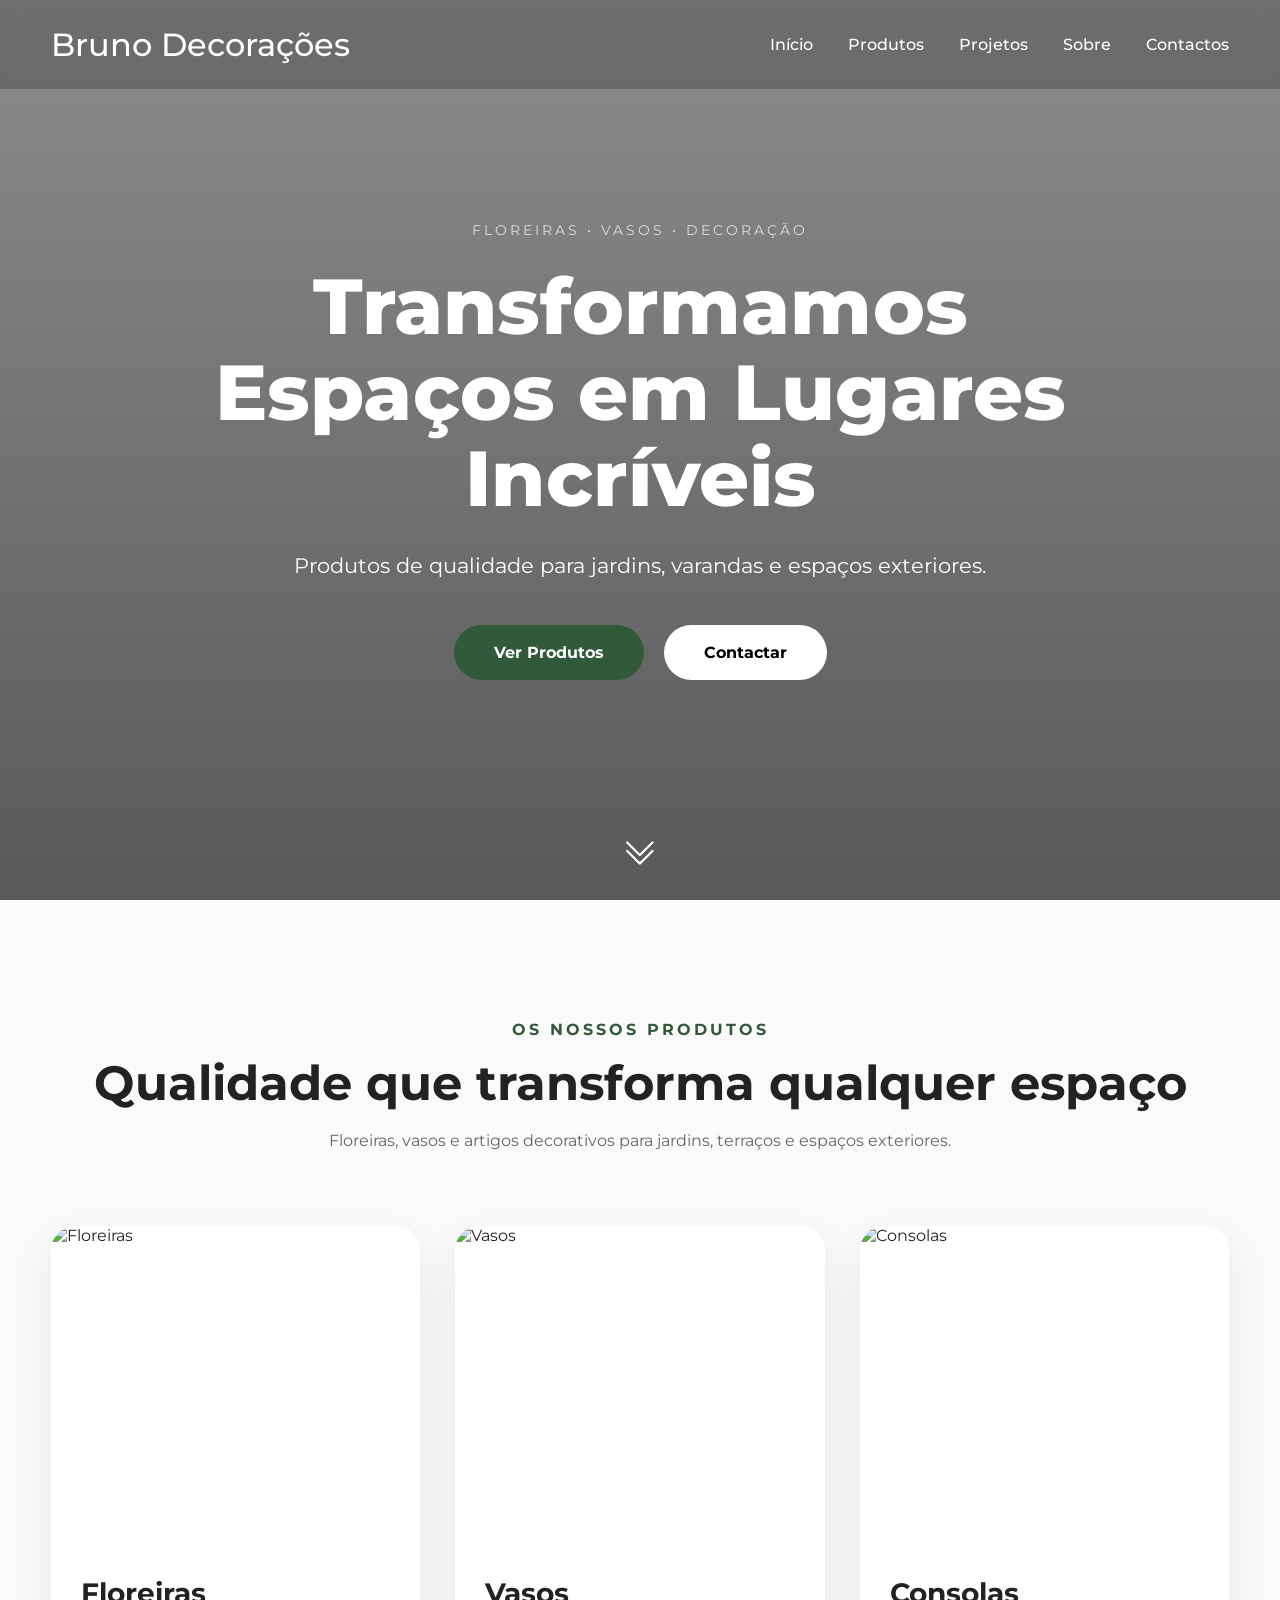
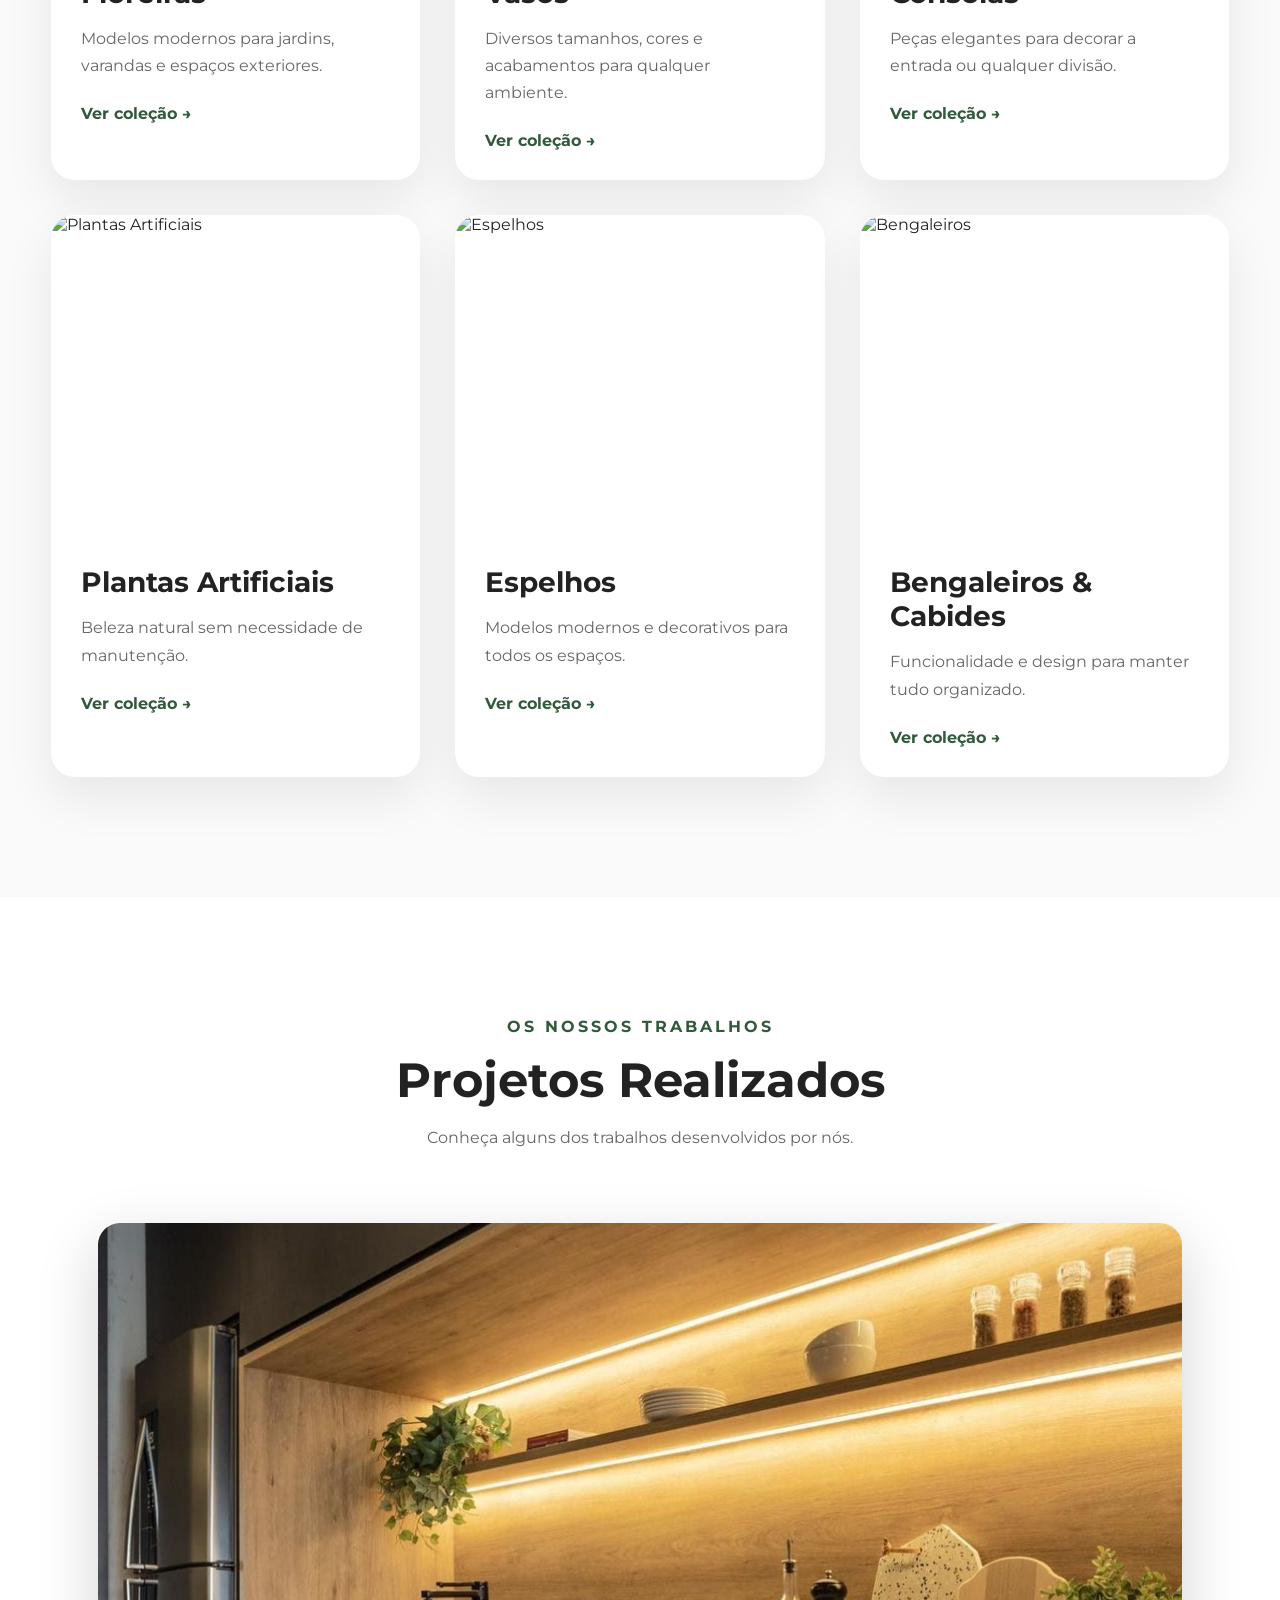
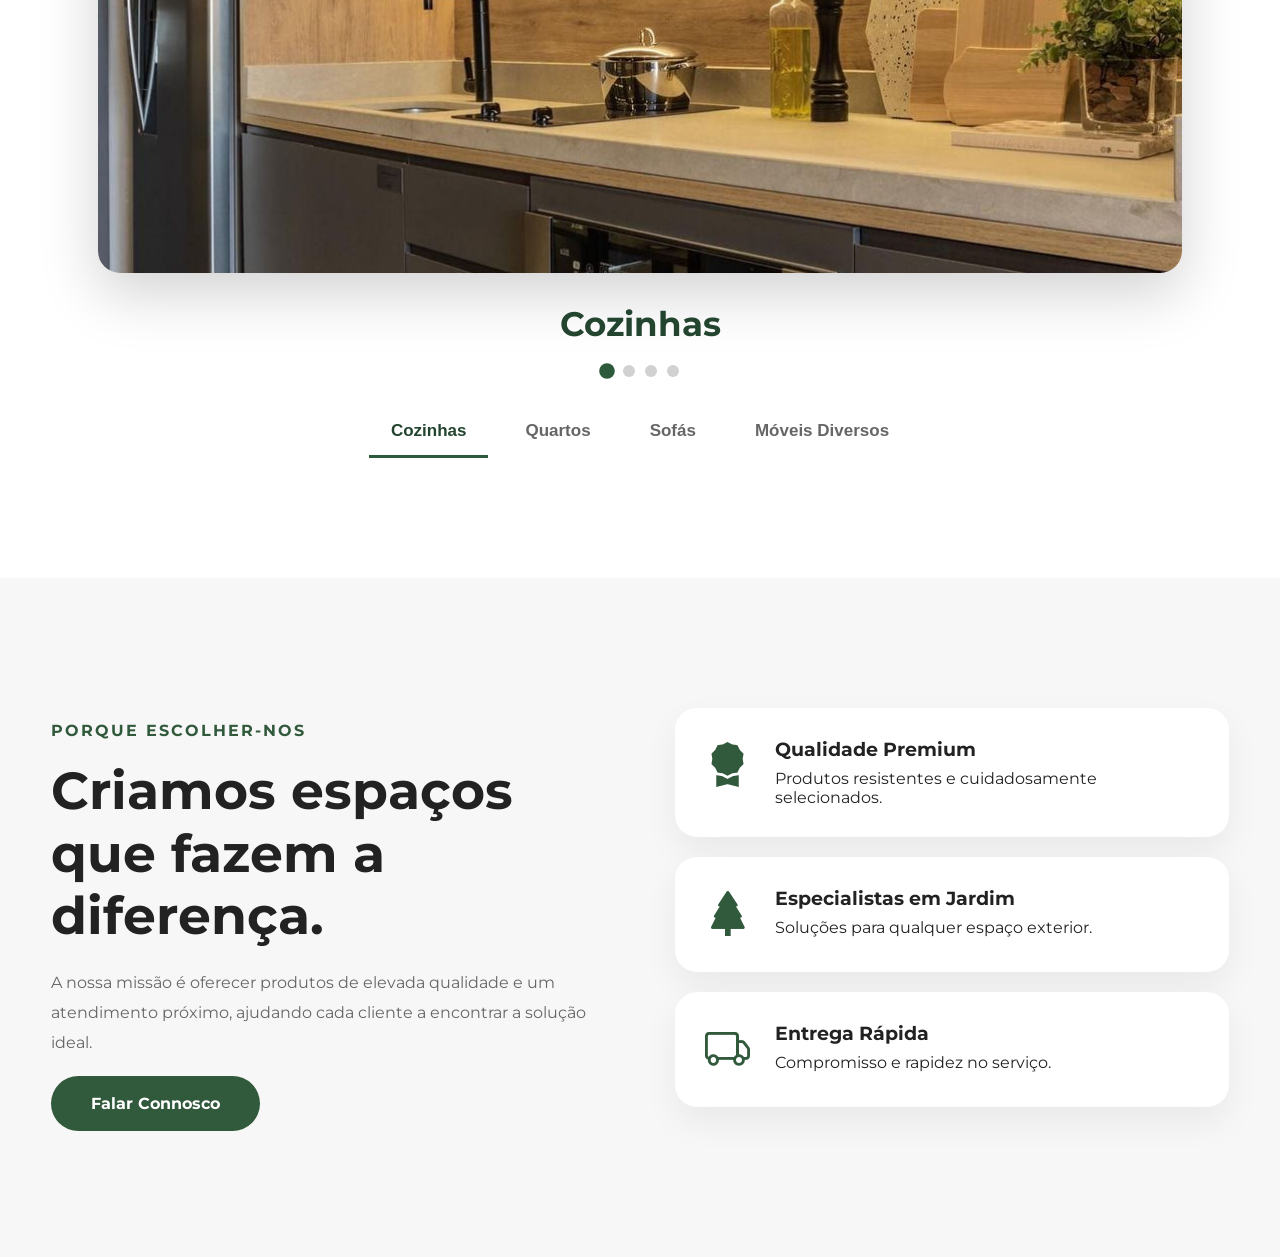
==== commit 255f0f4e: "Update index.html" ====
--- a/index.html
+++ b/index.html
@@ -285,10 +285,8 @@
 
 </p>
 
-<a href="#contactos" class="btn green">
-
-Falar Connosco
-
+<a href="https://wa.me/351938186097" target="_blank" rel="noopener noreferrer" class="btn green">
+    Falar Connosco
 </a>
 
 </div>
@@ -359,4 +357,4 @@
 
 </body>
 
-</html>+</html>
--- a/assets/css/style.css
+++ b/assets/css/style.css
@@ -161,11 +161,10 @@
 
 .logo{
 
-font-size:30px;
-
+font-size:32px;
 font-weight:700;
-
 color:white;
+text-decoration:none;
 
 }
 
@@ -640,6 +639,237 @@
 }
 
 
+
+
+/*==========================
+PROJETOS V2
+==========================*/
+
+.project-slider{
+
+display:flex;
+align-items:center;
+justify-content:center;
+gap:30px;
+margin-top:60px;
+
+}
+
+.category-arrow{
+
+width:55px;
+height:55px;
+
+border:none;
+
+border-radius:50%;
+
+background:#2d5a3a;
+
+color:#fff;
+
+font-size:26px;
+
+cursor:pointer;
+
+transition:.3s;
+
+}
+
+.category-arrow:hover{
+
+transform:scale(1.08);
+
+background:#23452f;
+
+}
+
+.project-card{
+
+width:100%;
+max-width:1000px;
+
+background:#fff;
+
+border-radius:20px;
+
+overflow:hidden;
+
+box-shadow:0 15px 35px rgba(0,0,0,.12);
+
+}
+
+.project-image{
+
+position:relative;
+
+height:550px;
+
+}
+
+.project-image img{
+
+width:100%;
+height:100%;
+
+object-fit:cover;
+
+display:block;
+
+}
+
+.image-arrow{
+
+position:absolute;
+
+top:50%;
+
+transform:translateY(-50%);
+
+width:50px;
+height:50px;
+
+border:none;
+
+border-radius:50%;
+
+background:rgba(255,255,255,.9);
+
+font-size:22px;
+
+cursor:pointer;
+
+transition:.3s;
+
+}
+
+.image-arrow:hover{
+
+background:#2d5a3a;
+
+color:white;
+
+}
+
+.prev-image{
+
+left:20px;
+
+}
+
+.next-image{
+
+right:20px;
+
+}
+
+.project-info{
+
+padding:35px;
+
+text-align:center;
+
+}
+
+.project-info h3{
+
+font-size:34px;
+
+margin-bottom:15px;
+
+color:#23452f;
+
+}
+
+.project-info p{
+
+font-size:18px;
+
+color:#666;
+
+margin-bottom:25px;
+
+}
+
+.image-dots{
+
+display:flex;
+
+justify-content:center;
+
+gap:10px;
+
+}
+
+.image-dots span{
+
+width:12px;
+
+height:12px;
+
+border-radius:50%;
+
+background:#ccc;
+
+cursor:pointer;
+
+transition:.3s;
+
+}
+
+.image-dots span.active{
+
+background:#2d5a3a;
+
+transform:scale(1.2);
+
+}
+
+@media(max-width:768px){
+
+.project-slider{
+
+gap:10px;
+
+}
+
+.category-arrow{
+
+width:42px;
+
+height:42px;
+
+font-size:20px;
+
+}
+
+.project-image{
+
+height:260px;
+
+}
+
+.project-info{
+
+padding:20px;
+
+}
+
+.project-info h3{
+
+font-size:26px;
+
+}
+
+.project-info p{
+
+font-size:16px;
+
+}
+
+}
+
+
 /*==========================
 WHY US
 ==========================*/
@@ -740,131 +970,621 @@
    RESPONSIVE - MOBILE
 =================================================== */
 
-@media (max-width:768px){
-
-body{
-overflow-x:hidden;
+@media (max-width: 768px){
+
+/* NAVBAR */
+
+.navbar{
+
+padding:15px 0;
+
 }
 
 .logo{
+
 font-size:24px;
+
+}
+
+.navbar ul{
+
+display:none;
+
 }
 
 .menu-mobile{
+
 display:block;
-z-index:1002;
-}
-
-.navbar ul{
-
-position:fixed;
-
-top:0;
-right:-100%;
-
-width:280px;
-height:100vh;
-
-background:#1f3526;
+
+}
+
+/* HERO */
+
+.hero{
+
+height:85vh;
+
+padding:0 20px;
+
+}
+
+.hero h1{
+
+font-size:42px;
+
+}
+
+.hero p{
+
+font-size:17px;
+
+line-height:1.6;
+
+}
+
+.hero-buttons{
+
+flex-direction:column;
+
+align-items:center;
+
+}
+
+.btn{
+
+width:240px;
+
+text-align:center;
+
+}
+
+/* TÍTULOS */
+
+.section-title h2{
+
+font-size:32px;
+
+}
+
+.section-title p{
+
+font-size:16px;
+
+}
+
+/* PRODUTOS */
+
+.products{
+
+padding:80px 0;
+
+}
+
+.product-grid{
+
+grid-template-columns:1fr;
+
+gap:30px;
+
+}
+
+.card img{
+
+height:260px;
+
+}
+
+/* GALERIA */
+
+.gallery{
+
+display:grid;
+
+grid-template-columns:1fr;
+
+grid-auto-rows:250px;
+
+}
+
+.large{
+
+grid-row:span 1;
+
+}
+
+/* WHY US */
+
+.why-us{
+
+padding:80px 0;
+
+}
+
+.why-us .container{
+
+grid-template-columns:1fr;
+
+gap:40px;
+
+}
+
+.left h2{
+
+font-size:34px;
+
+}
+
+.feature{
+
+padding:22px;
+
+gap:18px;
+
+}
+
+.feature i{
+
+font-size:34px;
+
+}
+
+/* CONTACTOS */
+
+.contact-container{
+
+grid-template-columns:1fr;
+
+}
+
+/* FOOTER */
+
+.footer{
+
+text-align:center;
+
+}
+
+/* ESPAÇAMENTO */
+
+section{
+
+overflow:hidden;
+
+}
+
+img{
+
+max-width:100%;
+
+height:auto;
+
+}
+
+}
+
+
+
+
+
+/*============================
+
+PÁGINAS DE CATEGORIAS
+
+============================*/
+
+.category-hero{
+
+height:55vh;
+
+background:url("https://images.unsplash.com/photo-1466692476868-aef1dfb1e735?w=1600") center/cover;
 
 display:flex;
-flex-direction:column;
+
 justify-content:center;
+
 align-items:center;
 
-gap:35px;
-
-transition:.4s;
-
-z-index:1001;
-
-}
-
-.navbar ul.active{
-
-right:0;
-
-}
-
-.hero{
-
-padding:0 20px;
-height:90vh;
-
-}
-
-.hero h1{
+position:relative;
+
+}
+
+.category-hero .overlay{
+
+position:absolute;
+
+inset:0;
+
+background:rgba(0,0,0,.45);
+
+}
+
+.category-hero .container{
+
+position:relative;
+
+z-index:2;
+
+text-align:center;
+
+color:white;
+
+}
+
+.category-hero h1{
+
+font-size:58px;
+
+margin-bottom:15px;
+
+}
+
+.category-hero p{
+
+font-size:20px;
+
+}
+
+.category-content{
+
+padding:100px 0;
+
+text-align:center;
+
+}
+
+.category-content h2{
+
+font-size:38px;
+
+margin-bottom:20px;
+
+color:#23452f;
+
+}
+
+.category-content p{
+
+max-width:700px;
+
+margin:auto;
+
+line-height:1.8;
+
+margin-bottom:40px;
+
+}
+
+@media(max-width:768px){
+
+.category-hero{
+
+height:40vh;
+
+padding:20px;
+
+}
+
+.category-hero h1{
 
 font-size:40px;
 
 }
 
-.hero p{
+.category-hero p{
 
 font-size:17px;
 
 }
 
-.hero-buttons{
-
-flex-direction:column;
-
-}
-
-.btn{
-
-width:230px;
-
-}
-
-.section-title h2{
-
-font-size:34px;
-
-}
-
-.product-grid{
+}
+
+
+/*==========================
+FILTROS
+==========================*/
+
+.filters{
+
+padding:50px 0 20px;
+
+}
+
+.filters .container{
+
+display:flex;
+justify-content:center;
+flex-wrap:wrap;
+gap:15px;
+
+}
+
+.filter-btn{
+
+padding:12px 22px;
+
+border:2px solid #2d5a3a;
+
+background:white;
+
+color:#2d5a3a;
+
+font-weight:600;
+
+border-radius:50px;
+
+cursor:pointer;
+
+transition:.3s;
+
+}
+
+.filter-btn:hover{
+
+background:#2d5a3a;
+
+color:white;
+
+}
+
+.filter-btn.active{
+
+background:#2d5a3a;
+
+color:white;
+
+}
+
+.catalogo{
+
+display:grid;
+
+grid-template-columns:repeat(3,1fr);
+
+gap:30px;
+
+margin-top:40px;
+
+}
+
+.produto{
+
+background:white;
+
+border-radius:18px;
+
+overflow:hidden;
+
+box-shadow:0 10px 30px rgba(0,0,0,.08);
+
+transition:.3s;
+
+}
+
+.produto:hover{
+
+transform:translateY(-8px);
+
+}
+
+.produto img{
+
+width:100%;
+
+height:320px;
+
+object-fit:cover;
+
+display:block;
+
+}
+
+.produto h3{
+
+padding:20px;
+
+text-align:center;
+
+font-size:20px;
+
+}
+
+.hide{
+
+display:none;
+
+}
+
+@media(max-width:768px){
+
+.catalogo{
 
 grid-template-columns:1fr;
 
 }
 
-.gallery{
-
-grid-template-columns:1fr;
-
-grid-auto-rows:230px;
-
-}
-
-.large{
-
-grid-row:span 1;
-
-}
-
-.why-us .container{
-
-grid-template-columns:1fr;
-
-}
-
-.left h2{
-
-font-size:34px;
-
-}
-
-.feature{
-
-padding:20px;
-
-}
-
-.feature i{
-
-font-size:32px;
-
-}
-
-}
+}
+
+.category-hero.vasos{
+
+background:url("https://images.unsplash.com/photo-1463320726281-696a485928c7?w=1600") center/cover;
+
+}
+
+.category-hero.plantas{
+
+background:url("https://images.unsplash.com/photo-1459156212016-c812468e2115?w=1600") center/cover;
+
+}
+
+.category-hero.espelhos{
+
+background:url("https://images.unsplash.com/photo-1618221195710-dd6b41faaea6?w=1600") center/cover;
+
+}
+
+.category-hero.consolas{
+
+background:url("https://images.unsplash.com/photo-1505693416388-ac5ce068fe85?w=1600") center/cover;
+
+}
+
+.category-hero.bengaleiros{
+
+background:url("https://images.unsplash.com/photo-1519947486511-46149fa0a254?w=1600") center/cover;
+
+}
+
+
+
+/*==================================
+PORTFÓLIO PREMIUM V3
+==================================*/
+
+.portfolio{
+    margin-top:60px;
+}
+
+.portfolio-image{
+    width:92%;
+    max-width:1400px;
+    height:650px;
+    margin:0 auto;
+    border-radius:22px;
+    overflow:hidden;
+    box-shadow:0 20px 60px rgba(0,0,0,.18);
+}
+
+.portfolio-image img{
+    width:100%;
+    height:100%;
+    object-fit:cover;
+    display:block;
+    transition:opacity .4s ease;
+}
+
+.portfolio-info{
+    text-align:center;
+    margin-top:30px;
+}
+
+.portfolio-info h3{
+    font-size:34px;
+    color:#23452f;
+    margin-bottom:20px;
+}
+
+.portfolio-dots{
+    display:flex;
+    justify-content:center;
+    gap:10px;
+    margin-bottom:30px;
+}
+
+.portfolio-dots span{
+    width:12px;
+    height:12px;
+    border-radius:50%;
+    background:#d1d1d1;
+    cursor:pointer;
+    transition:.3s;
+}
+
+.portfolio-dots span.active{
+    background:#2d5a3a;
+    transform:scale(1.3);
+}
+
+.portfolio-tabs{
+    display:flex;
+    justify-content:center;
+    flex-wrap:wrap;
+    gap:15px;
+}
+
+.portfolio-tab{
+
+    background:transparent;
+
+    border:none;
+
+    padding:14px 22px;
+
+    font-size:17px;
+
+    font-weight:600;
+
+    color:#666;
+
+    cursor:pointer;
+
+    border-bottom:3px solid transparent;
+
+    transition:.3s;
+
+}
+
+.portfolio-tab:hover{
+
+    color:#23452f;
+
+}
+
+.portfolio-tab.active{
+
+    color:#23452f;
+
+    border-color:#2d5a3a;
+
+}
+
+@media(max-width:768px){
+
+.portfolio-image{
+
+height:260px;
+
+}
+
+.portfolio-info h3{
+
+font-size:25px;
+
+}
+
+.portfolio-tab{
+
+font-size:15px;
+
+padding:10px;
+
+}
+
+}
+
+.portfolio-counter{
+
+display:flex;
+
+justify-content:center;
+
+margin:20px 0 10px;
+
+}
+
+#portfolioCounter{
+
+background:rgba(45,90,58,.08);
+
+padding:8px 18px;
+
+border-radius:30px;
+
+font-weight:600;
+
+font-size:15px;
+
+color:#23452f;
+
+letter-spacing:1px;
+
+}
